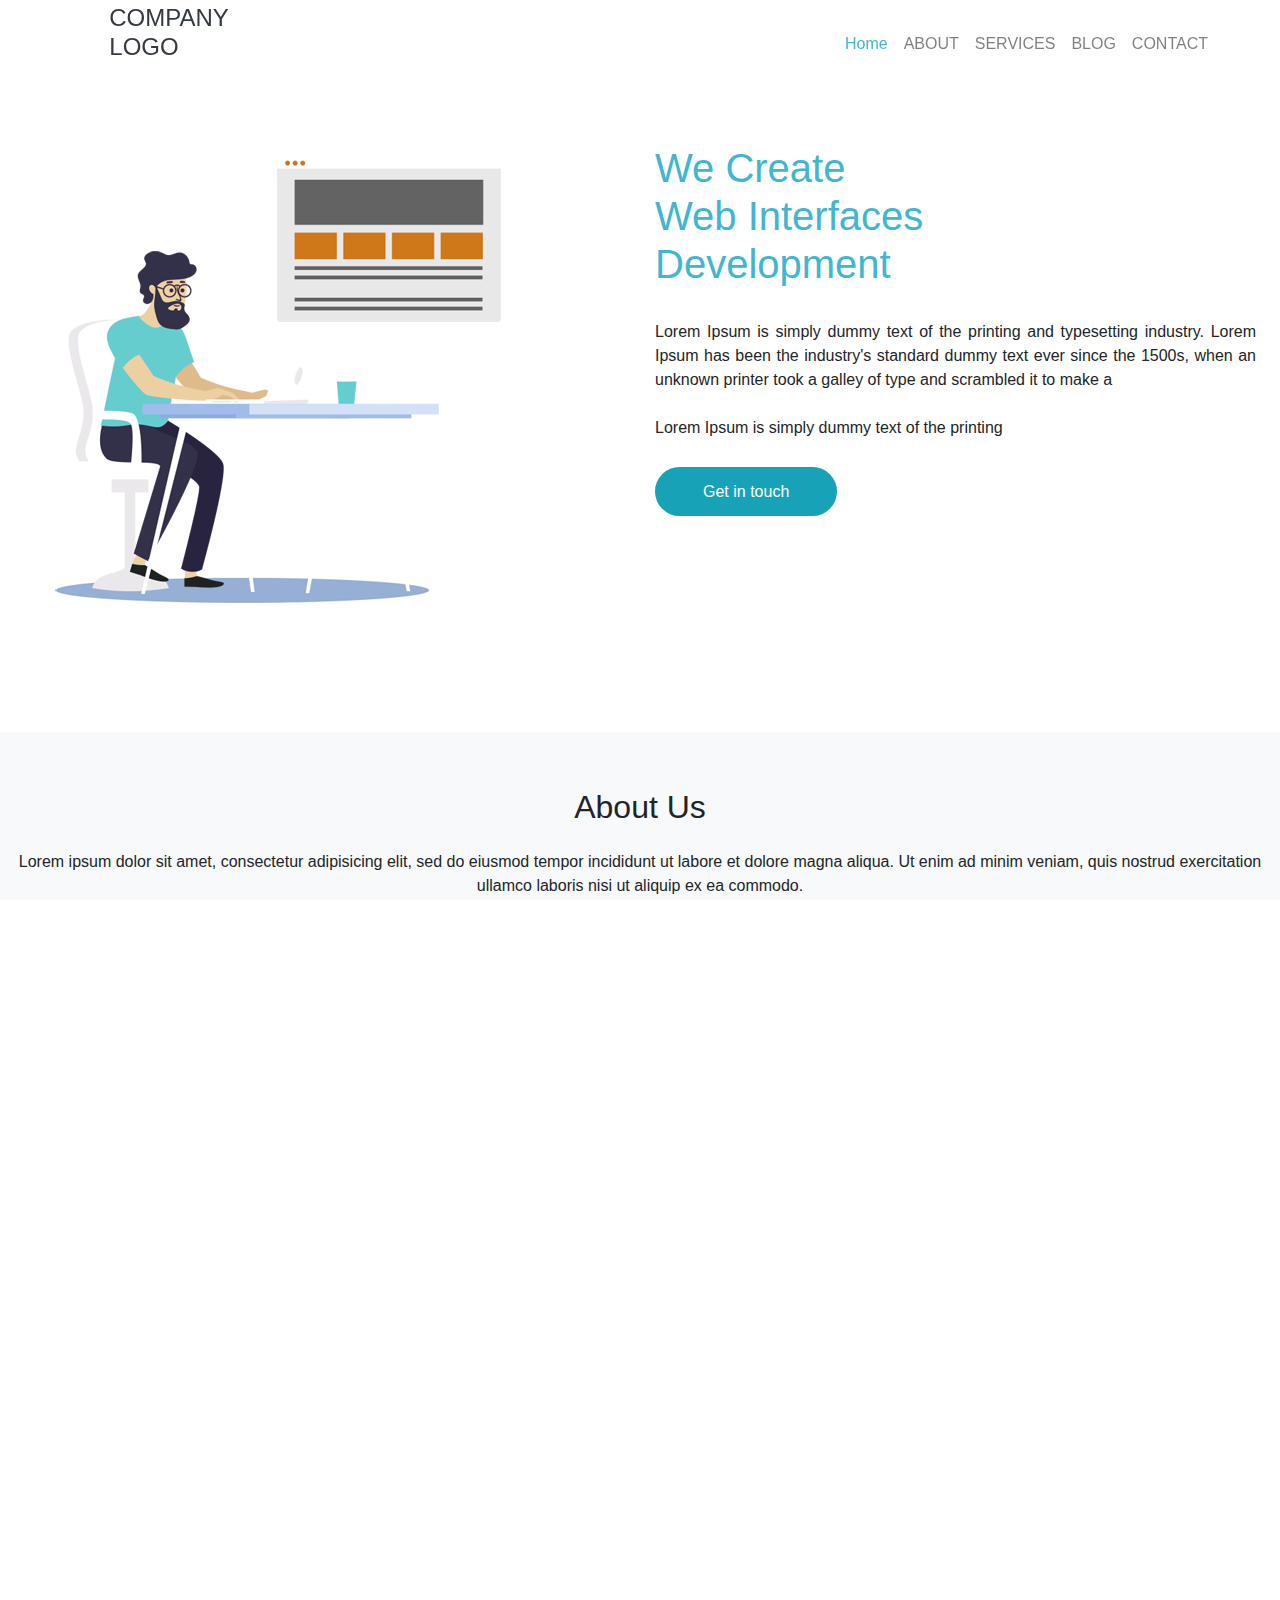
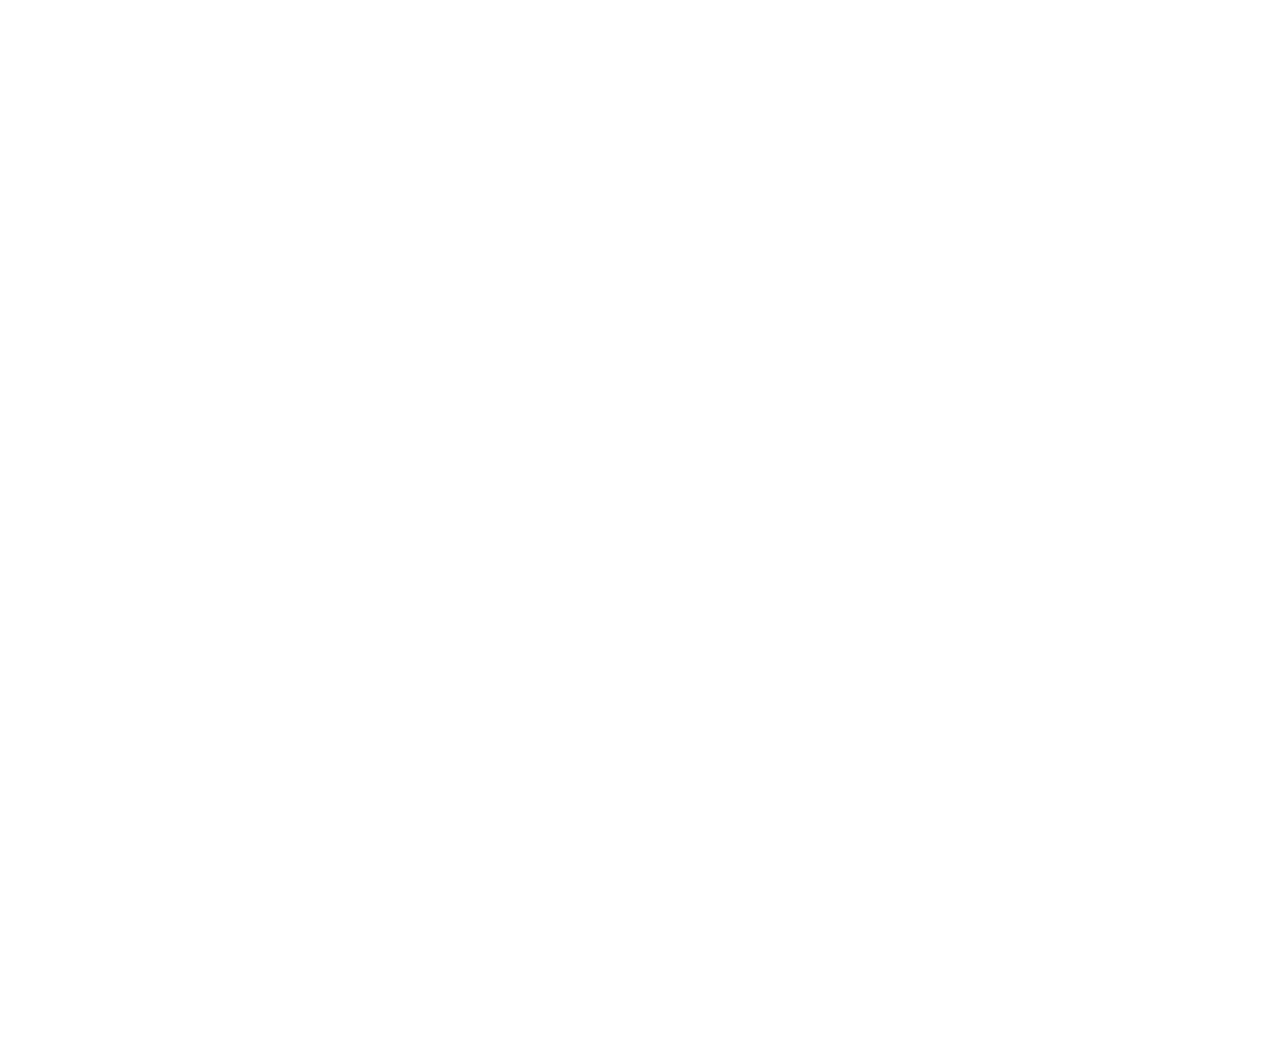
==== index.html @ c5d00212 "bootstrap project" ====
<!doctype html>
<html lang="en" >
  <head>

		  <!--[if lt IE 9]>
			<script src="https://oss.maxcdn.com/libs/html5shiv/3.7.0/html5shiv.js"></script>
			<script src="html5shiv.js"></script>
			
		  <![endif]-->

    <!-- Required meta tags -->
    <meta charset="utf-8">
    <meta name="viewport" content="width=device-width, initial-scale=1, shrink-to-fit=no">



<!--link fontawesome-->
		<link rel="stylesheet" href="libs/fontawesome/css/all.min.css">
	<!--link fonts -->	
<link href="fonts/oswald.css" rel="stylesheet">
    <!-- Bootstrap CSS -->
    <link rel="stylesheet" href="bootstrap/css/bootstrap.min.css">
    <!-- style css -->
     <link rel="stylesheet" href="bootstrap/css/style.css">
    <title>Hello, world!</title>
  </head>
  <body >
 
<!-- start navbar -->
<nav class="navbar navbar-expand-lg navbar-light fixed-top bg-none; my-3">
  <a class="nav-item nav-link ml-5  text-dark" href="#"><h4>COMPANY LOGO</h4></a>
  <button class="navbar-toggler" type="button" data-toggle="collapse" data-target="#navbarNavAltMarkup" aria-controls="navbarNavAltMarkup" aria-expanded="false" aria-label="Toggle navigation">
    <span class="navbar-toggler-icon"></span>
  </button>
  <div class="collapse navbar-collapse" id="navbarNavAltMarkup">
    <div class="navbar-nav ml-auto mr-5 ">
   
      <a class="nav-item nav-link active text-info" href="#">Home <span class="sr-only">(current)</span></a>
      <a class="nav-item nav-link" href="#">ABOUT</a>
      <a class="nav-item nav-link" href="#">SERVICES</a>
      <a class="nav-item nav-link" href="#">BLOG</a>
      <a class="nav-item nav-link" href="#">CONTACT</a>

     
    </div>
  </div>
</nav>



<!-- end navbar -->

<!-- start main -->
<main class="py-5">
<section>
<div class="row py-5 px-4">
	<div class="col-12 col-lg-6 py-5 pl-2 ">
	<img src="images/prog.png" class="img1">	

	</div>

<div  class="col-12 col-lg-6 py-5">
	<h1 class="text-info ">We Create <br>
Web Interfaces <br>
Development</h1><br>
<p>Lorem Ipsum is simply dummy text of the printing and typesetting industry. Lorem Ipsum has been the industry's standard dummy text ever since the 1500s, when an unknown printer took a galley of type and scrambled it to make a<br><br>

Lorem Ipsum is simply dummy text of the printing</p><br>
<a href="#" class="bg-info rounded-pill px-5 py-3 text-white " >Get in touch</a>
</div>
</div></section>



<!-- start about us -->
<div class="section bg-light p-2">
<div class="  text-center aboutUs  ">
	<h2 class="pt-5 pb-3 ">About Us</h2>
	<p class="ml-auto text-center pb-5">Lorem ipsum dolor sit amet, consectetur adipisicing elit, sed do eiusmod tempor incididunt ut labore et dolore magna aliqua. Ut enim ad minim veniam, quis nostrud exercitation ullamco laboris nisi ut aliquip ex ea commodo.</p></div>


<!-- start first -->
<div class="row   first">
<div  class="col-12 col-lg-5 bg-white py-5 mx-5 px-4 mr-3 first-left ">
<!-- start left -->
<div class="row   pl-3">
<div class="col-lg-10  ">
<h4 >Super Fast Services</h4>	
<p>Lorem ipsum dolor sit amet, consectetur adipisicing elit, sed do eiusmod tempor 
    incididunt ut labore et dolore magna aliqua. Ut enim ad minim veniam, quis nostrud exercitation ullamco laboris nisi ut aliquip ex ea commodo.</p>
	</div>

<div class="col-lg-2 pt-5 mt-5 ">
<i class="fas fa-cloud pt-4  "></i>
</div>

</div>

</div>	

<!-- end left -->
	<!--start right  -->
<div  class="col-12 col-lg-5    bg-white pt-5  px-4  first-right "  >
<div class="row   pl-3">
<div class="c0l-lg-2 pt-5 ">	
<i class="fas fa-cloud pt-4 mt-5 "></i>

</div>

<div class="col-lg-10  ">
<h4 >Super Fast Services</h4>	
<p>Lorem ipsum dolor sit amet, consectetur adipisicing elit, sed do eiusmod tempor 
    incididunt ut labore et dolore magna aliqua. Ut enim ad minim veniam, quis nostrud exercitation ullamco laboris nisi ut aliquip ex ea commodo.</p>
	</div>

</div>

</div>


</div>




<!-- end first card -->
<!-- start second -->
<div class="row mt-3 first  second">
<div  class="col-12 col-lg-5 bg-white pt-5 mx-5 px-4 mr-3  second-left mb-1">
<!-- start left -->
<div class="row   pl-3">

<h4 >Super Fast Services</h4>
<div class="col-lg-10   ">	
<p>Lorem ipsum dolor sit amet, consectetur adipisicing elit, sed do eiusmod tempor 
    incididunt ut labore et dolore magna aliqua. Ut enim ad minim veniam, quis nostrud exercitation ullamco laboris nisi ut aliquip ex ea commodo.</p>
	</div>

<div class="col-lg-2 pt-5 mt-3 ">
<i class="fas fa-cloud pt-4  mt-3  "></i>
</div>

</div>
</div>
<!-- start right -->
<div  class="col-12 col-lg-5    bg-white pt-5  px-4  second-right">
<div class="row   pl-3">
<div class="c0l-lg-2 pt-5 mt-3 icon2">	
<i class="fas fa-cloud pt-4 mt-5 "></i>
</div>		
<div class="col-lg-10  ">
<h4 >Super Fast Services</h4>	
<p>Lorem ipsum dolor sit amet, consectetur adipisicing elit, sed do eiusmod tempor 
    incididunt ut labore et dolore magna aliqua. Ut enim ad minim veniam, quis nostrud exercitation ullamco laboris nisi ut aliquip ex ea commodo.</p>
	</div>

</div>

</div>

</div>

<!-- start card2 -->
<div class="card2 text-center  text-white w-100  mt-5 mx-0 py-5 ">
<h2  class="pb-4">MORE THAN 12,000 WEBSITES TRUSTED HOSTED</h2>	
<div class="row  CMS-Installation ">

<div class="col-12  col-lg-3">
<p>
12,000<br>
CMS Installation<br></p>
</div>
<div class="col-12  col-lg-3">
<p>
12,000<br>
CMS Installation<br></p>
</div>
<div class="col-12  col-lg-3">
<p>
12,000<br>
CMS Installation<br></p>
</div>
<div class="col-12  col-lg-3"> 
<p>
12,000<br>
CMS Installation<br></p>
</div>
</div>
</div>

<!-- start second image -->
<div class="row  m-4 image2  ">

<div class="col-12 col-lg-6 ">
	<img src="images/hww_img1.png">
	<!-- start What We Can Do -->
<p><h2>What We Can Do</h2>
Lorem ipsum dolor sit amet, consectetur adipisicing elit, sed do eiusmod tempor incididunt ut labore et dolore magna aliqua. Ut enim ad minim veniam, quis nostrud exercitation ullamco laboris nisi ut aliquip ex ea commodo.</p>

</div>	

<div class="col-12 col-lg-6">
<div class="row">
<!-- start wep development -->
<div class="col-12 col-lg-5 border text-justify mx-4  wep-development ">
<i class="fab fa-php text-center text-white "></i>
<p>
<h3>Web Develpoment</h3>
Lorem ipsum dolor sit amet, consectetur adipisicing elit, sed do eiusmod tempor incididunt ut labore et dolore magna aliqua. Ut enim ad minim veniam, quis nostrud exercitation ullamco laboris nisi ut aliquip ex ea commodo.
</p>
 </div>

<!-- start app development -->
<div class="col-12 col-lg-5 border text-justify app-development ">
<i class="fab fa-php text-center text-white "></i>
<p>
<h3>App Develpoment</h3>
Lorem ipsum dolor sit amet, consectetur adipisicing elit, sed do eiusmod tempor incididunt ut labore et dolore magna aliqua. Ut enim ad minim veniam, quis nostrud exercitation ullamco laboris nisi ut aliquip ex ea commodo.
</p> 
</div>
</div><br>

<!-- start second -->
<!-- start Blockchain  -->

<div class="row">
<div class="col-12 col-lg-5 border text-justify mx-4 Blockchain">
<i class="fab fa-php text-center text-white "></i>
<p>
<h3>Blockchain</h3>
Lorem ipsum dolor sit amet, consectetur adipisicing elit, sed do eiusmod tempor incididunt ut labore et dolore magna aliqua. Ut enim ad minim veniam, quis nostrud exercitation ullamco laboris nisi ut aliquip ex ea commodo.
</p>
 </div>

<!-- Graphics Design -->
<div class="col-12 col-lg-5  border text-justify Graphics-Design  ">
<i class="fab fa-php text-center text-white "></i>
<p>
<h3>Graphics Design</h3>
Lorem ipsum dolor sit amet, consectetur adipisicing elit, sed do eiusmod tempor incididunt ut labore et dolore magna aliqua. Ut enim ad minim veniam, quis nostrud exercitation ullamco laboris nisi ut aliquip ex ea commodo.
</p>
 </div>
</div>
</div>
</div>
</main>



<!-- end main -->


    <!-- Optional JavaScript -->
    <!-- jQuery first, then Popper.js, then Bootstrap JS -->
    <script src="bootstrap/js/jquery-3.3.1.slim.min.js"> </script>
    <script src="bootstrap/js/popper.min.js"> </script>
    <script src="bootstrap/js/bootstrap.min.js"></script>
  </body>
</html>
---- fonts/oswald.css ----
/* cyrillic-ext */
@font-face {
  font-family: 'Oswald';
  font-style: normal;
  font-weight: 400;
  font-display: swap;
  src: url(https://fonts.gstatic.com/s/oswald/v23/TK3_WkUHHAIjg75cFRf3bXL8LICs1_FvsUtiZTaR.woff2) format('woff2');
  unicode-range: U+0460-052F, U+1C80-1C88, U+20B4, U+2DE0-2DFF, U+A640-A69F, U+FE2E-FE2F;
}
/* cyrillic */
@font-face {
  font-family: 'Oswald';
  font-style: normal;
  font-weight: 400;
  font-display: swap;
  src: url(https://fonts.gstatic.com/s/oswald/v23/TK3_WkUHHAIjg75cFRf3bXL8LICs1_FvsUJiZTaR.woff2) format('woff2');
  unicode-range: U+0400-045F, U+0490-0491, U+04B0-04B1, U+2116;
}
/* vietnamese */
@font-face {
  font-family: 'Oswald';
  font-style: normal;
  font-weight: 400;
  font-display: swap;
  src: url(https://fonts.gstatic.com/s/oswald/v23/TK3_WkUHHAIjg75cFRf3bXL8LICs1_FvsUliZTaR.woff2) format('woff2');
  unicode-range: U+0102-0103, U+0110-0111, U+1EA0-1EF9, U+20AB;
}
/* latin-ext */
@font-face {
  font-family: 'Oswald';
  font-style: normal;
  font-weight: 400;
  font-display: swap;
  src: url(https://fonts.gstatic.com/s/oswald/v23/TK3_WkUHHAIjg75cFRf3bXL8LICs1_FvsUhiZTaR.woff2) format('woff2');
  unicode-range: U+0100-024F, U+0259, U+1E00-1EFF, U+2020, U+20A0-20AB, U+20AD-20CF, U+2113, U+2C60-2C7F, U+A720-A7FF;
}
/* latin */
@font-face {
  font-family: 'Oswald';
  font-style: normal;
  font-weight: 400;
  font-display: swap;
  src: url(https://fonts.gstatic.com/s/oswald/v23/TK3_WkUHHAIjg75cFRf3bXL8LICs1_FvsUZiZQ.woff2) format('woff2');
  unicode-range: U+0000-00FF, U+0131, U+0152-0153, U+02BB-02BC, U+02C6, U+02DA, U+02DC, U+2000-206F, U+2074, U+20AC, U+2122, U+2191, U+2193, U+2212, U+2215, U+FEFF, U+FFFD;
}
---- bootstrap/css/style.css ----
*{
	padding:0;
	margin: 0;
	box-sizing: border-box;
	
}
html,body{
	width: 100%;
	height: 100%;
	overflow-x: hidden;
	
}
p{
	text-align: justify;
}
.first-left p{
		width: 80%;
		float: left;

	}
	.second-left p{
		width: 80%;
		float: left;

	}
	.first-left  i{
    
	float: right;
	display: inline-block;
	
	
	}
	
		.second-left i{
 
	float: right;
	display: inline-block;
}

.first i:hover{
	background-color: white;
	color: #17a2b8;
}

 
	.second-left  :hover{
     
		background-color: #17a2b8;
		color: white;


	}
.second-right :hover{
     
		background-color: #17a2b8;
		color: white;

	}
.first-right :hover{
     
		background-color: #17a2b8;
		color: white;

	}
	.first-left :hover{
     
		background-color: #17a2b8;
		color: white;

	}


@media screen and (max-width:700px){
	main{
		box-sizing: border-box;
		display: block;
		float: none;
        margin: auto;
		text-align: justify;

	}
	img{
		width: 100%;
		
	}
/*start first left */
	.first {
     
		margin-left:-40px;
		margin-right: 60px;
		display: inline-block;
		height: auto;

	}


	.first-left i{
		margin-top: -200px;
	}
	.first-left{
		margin-bottom: 20px;
	}

	/*start first right*/

	.first-right {
    margin-left: 48px;
    padding-left: 40px;

	}

.first-right p,h4{
		width:60%;
		float: right;
	}
.first-right h4	{
	padding-left: 100px;
}

	}


	/*start second*/

	

/*start second-left*/

	.second-left p,h4{
		width:75%;
		float: left;
		margin-bottom: -90px;
		
	}
	.second-left i{

		float: right;
		margin-bottom: 20px;
	
		
		
	}
/*start second right*/
.second-right {
	margin-top: 20px;
    margin-left: 48px;
    padding-left: 40px;

	}

.second-right p,h4{
		width:85%;
		float: right;
		margin-top: -40px;
	}
.second-right h4	{
	margin-top:-75px;

}




/*start card 2*/
.CMS-Installation p{
text-align: center;
}



/*app-development*/


.app-development{
	margin-top: 20px;
	margin-left: 22px;


}

/*Graphics-Design*/
.Graphics-Design{
	margin-top: 20px;
	margin-left: 22px;	
}
}

div ul li a{
 font-size: 19px;
 
 
}
.text-info {
    color: #40b6cf !important;
}
 .bg-info{
	width: 400px;
	height:auto;
	border:70%;
}

.fa-cloud {
	
font-size: 20px;
	width: 70px;
	height: 70px;

	border-radius: 50%;
	text-align: center;
	color: white;
	background-color: #17a2b8;
}
/*start card2*/
.card2{
	background-color: #033E42;
	color: white;
}
/*start image2*/
.image2 i{
	width: 50px;
	height: 50px;
	border-radius: 50%;
	background-color: #17a2b8;

	padding-top:15px;
	margin: 10px;


}
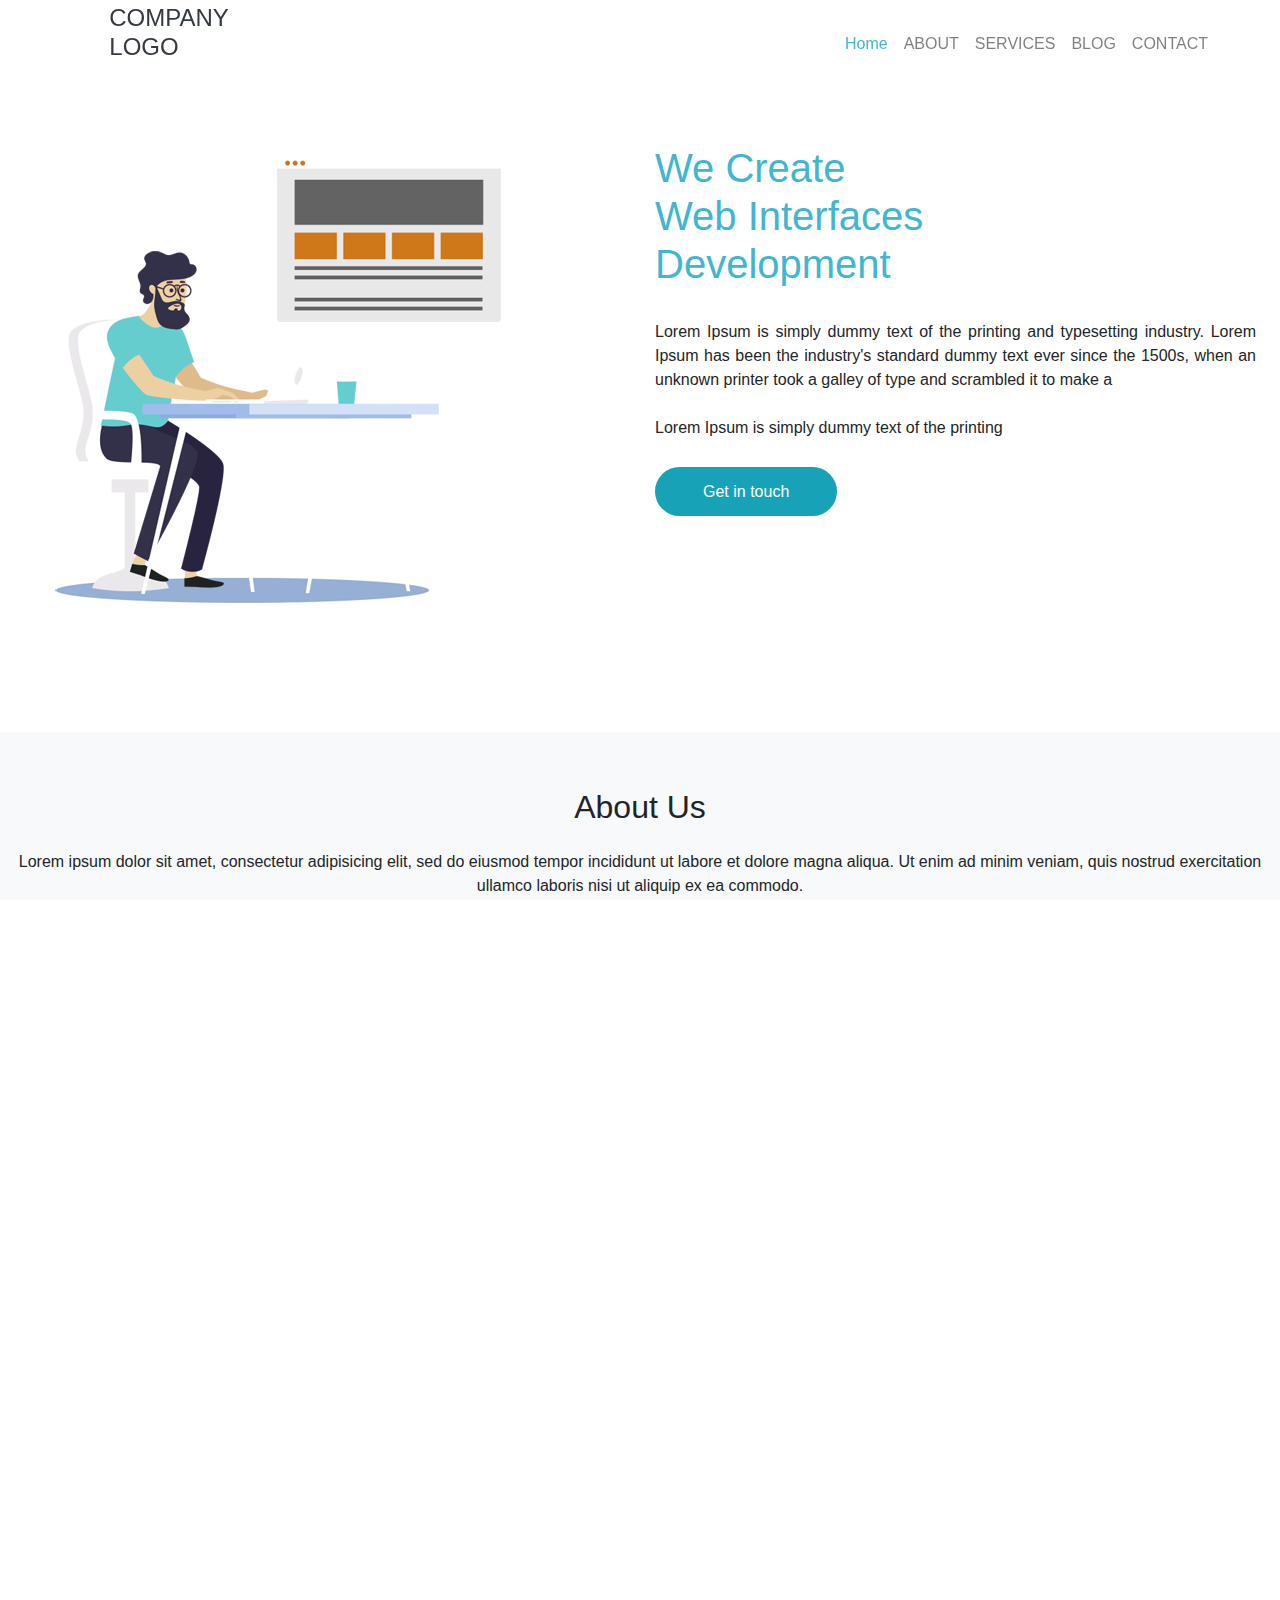
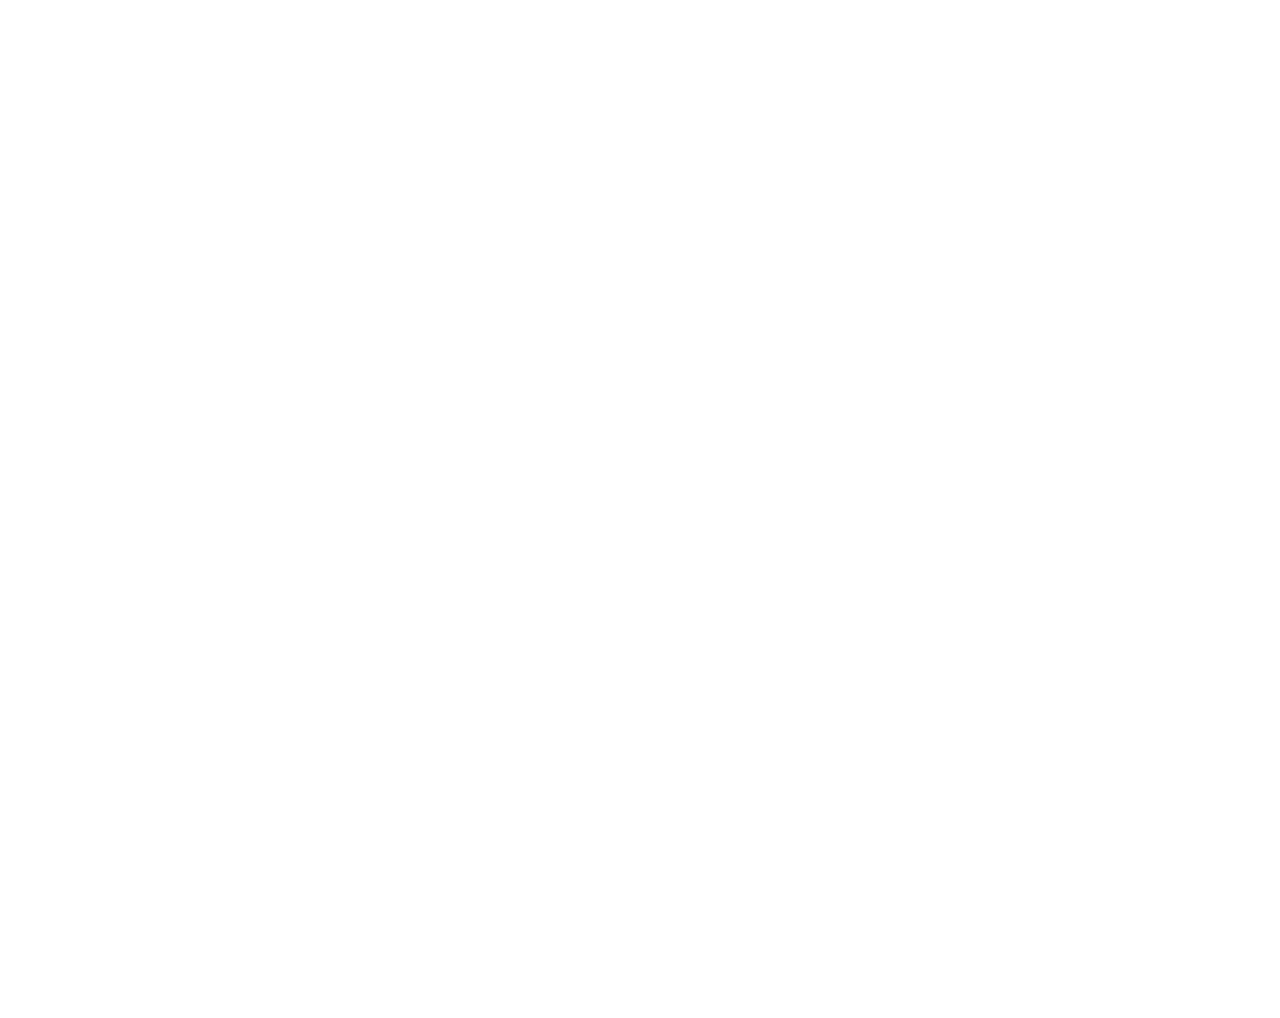
==== commit 00cccf81: "edit" ====
--- a/index.html
+++ b/index.html
@@ -143,10 +143,10 @@
 </div>
 </div>
 <!-- start right -->
-<div  class="col-12 col-lg-5    bg-white pt-5  px-4  second-right">
+<div  class="col-12 col-lg-5    bg-white pt-5  px-4   mr-4second-right">
 <div class="row   pl-3">
 <div class="c0l-lg-2 pt-5 mt-3 icon2">	
-<i class="fas fa-cloud pt-4 mt-5 "></i>
+<i class="fas fa-cloud pt-4 mt-3 "></i>
 </div>		
 <div class="col-lg-10  ">
 <h4 >Super Fast Services</h4>	
--- a/bootstrap/css/style.css
+++ b/bootstrap/css/style.css
@@ -115,6 +115,7 @@
 	}
 .first-right h4	{
 	padding-left: 100px;
+	
 }
 
 	}
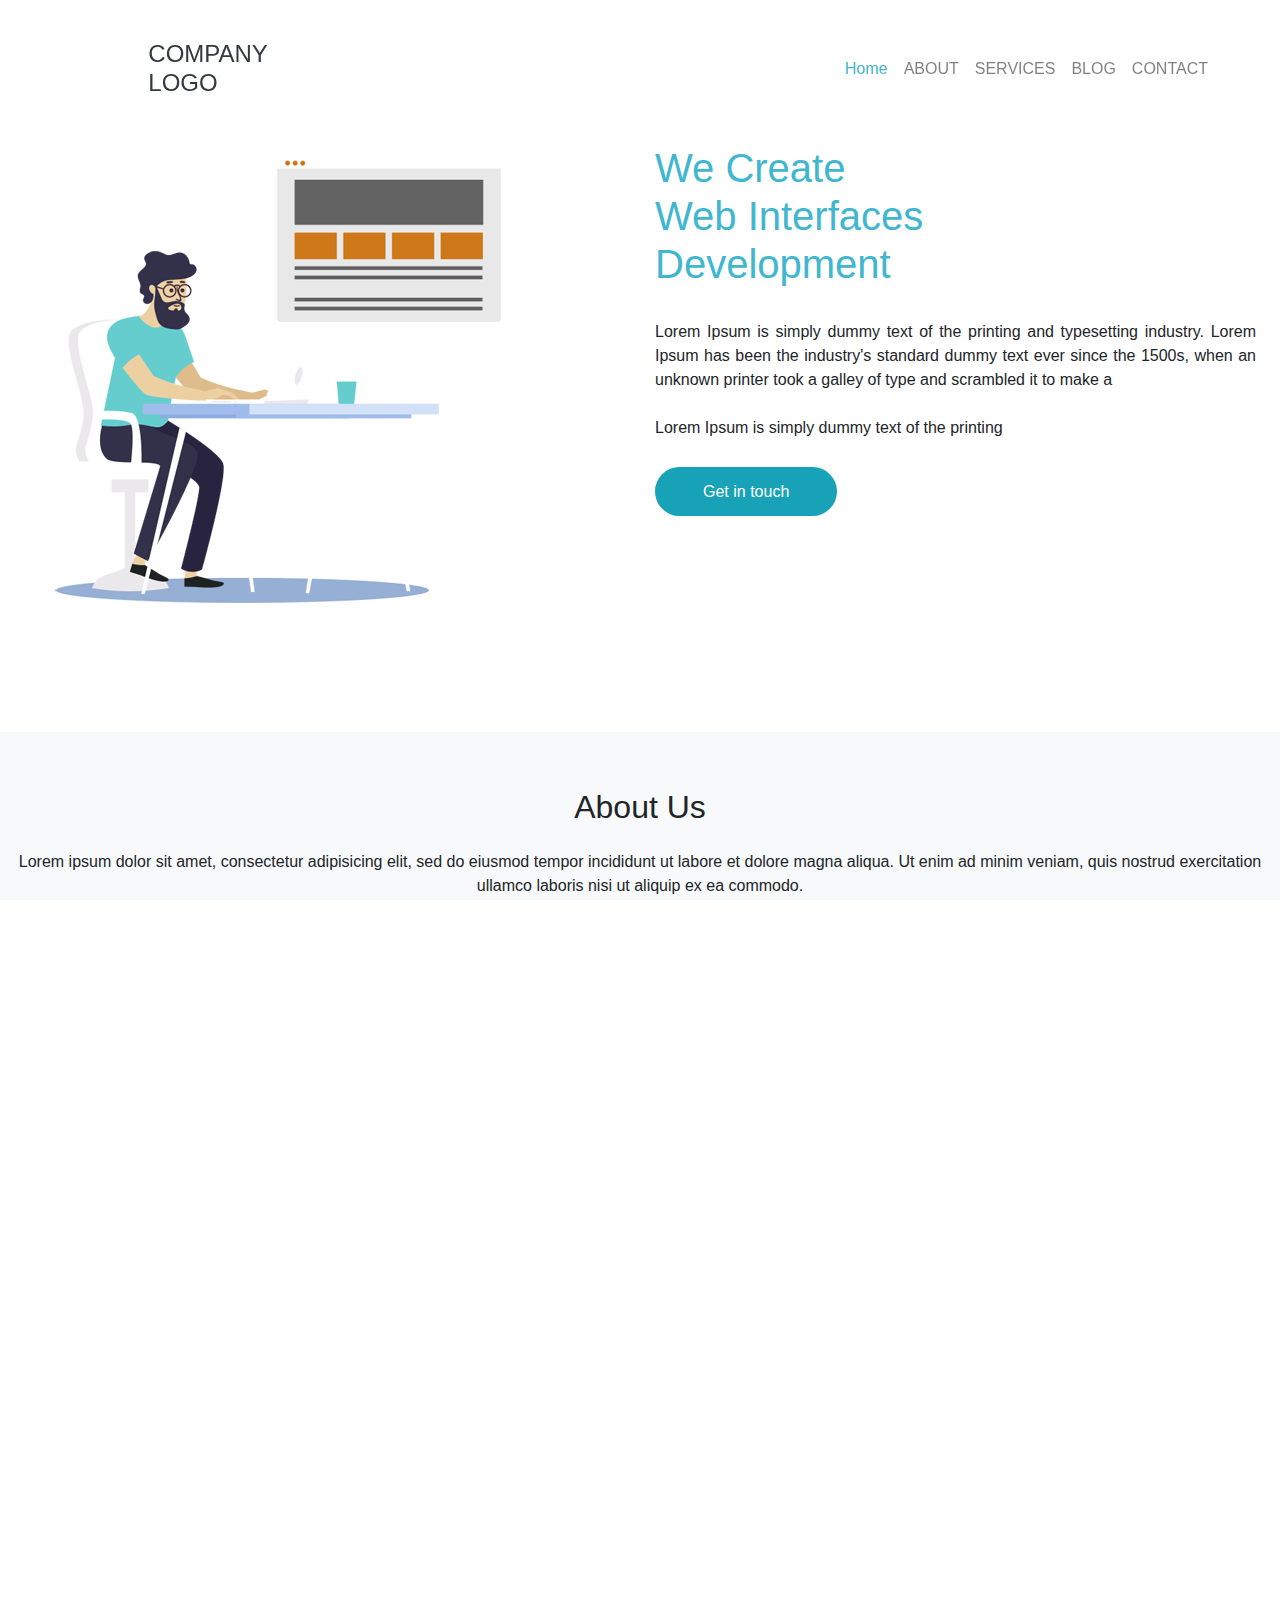
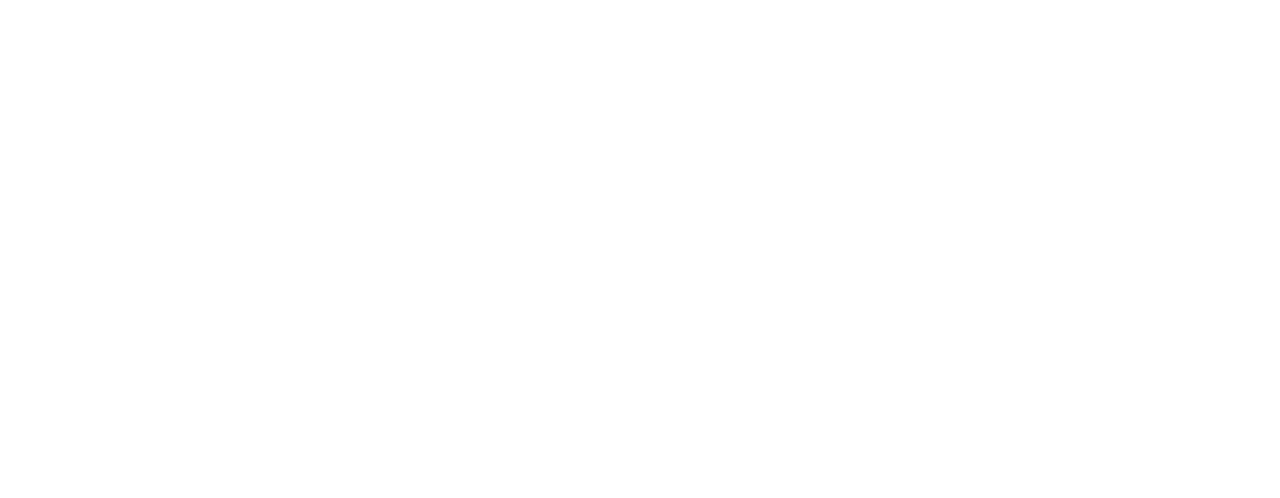
==== commit 3aa55e7c: "edit" ====
--- a/index.html
+++ b/index.html
@@ -28,7 +28,7 @@
  
 <!-- start navbar -->
 <nav class="navbar navbar-expand-lg navbar-light fixed-top bg-none; my-3">
-  <a class="nav-item nav-link ml-5  text-dark" href="#"><h4>COMPANY LOGO</h4></a>
+  <a class="nav-item nav-link ml-5  text-dark mt-5" href="#" ><h4>COMPANY LOGO</h4></a>
   <button class="navbar-toggler" type="button" data-toggle="collapse" data-target="#navbarNavAltMarkup" aria-controls="navbarNavAltMarkup" aria-expanded="false" aria-label="Toggle navigation">
     <span class="navbar-toggler-icon"></span>
   </button>
@@ -77,88 +77,14 @@
 <div class="  text-center aboutUs  ">
 	<h2 class="pt-5 pb-3 ">About Us</h2>
 	<p class="ml-auto text-center pb-5">Lorem ipsum dolor sit amet, consectetur adipisicing elit, sed do eiusmod tempor incididunt ut labore et dolore magna aliqua. Ut enim ad minim veniam, quis nostrud exercitation ullamco laboris nisi ut aliquip ex ea commodo.</p></div>
-
-
-<!-- start first -->
-<div class="row   first">
-<div  class="col-12 col-lg-5 bg-white py-5 mx-5 px-4 mr-3 first-left ">
-<!-- start left -->
-<div class="row   pl-3">
-<div class="col-lg-10  ">
-<h4 >Super Fast Services</h4>	
-<p>Lorem ipsum dolor sit amet, consectetur adipisicing elit, sed do eiusmod tempor 
-    incididunt ut labore et dolore magna aliqua. Ut enim ad minim veniam, quis nostrud exercitation ullamco laboris nisi ut aliquip ex ea commodo.</p>
-	</div>
-
-<div class="col-lg-2 pt-5 mt-5 ">
-<i class="fas fa-cloud pt-4  "></i>
 </div>
 
-</div>
-
-</div>	
-
-<!-- end left -->
-	<!--start right  -->
-<div  class="col-12 col-lg-5    bg-white pt-5  px-4  first-right "  >
-<div class="row   pl-3">
-<div class="c0l-lg-2 pt-5 ">	
-<i class="fas fa-cloud pt-4 mt-5 "></i>
-
-</div>
-
-<div class="col-lg-10  ">
-<h4 >Super Fast Services</h4>	
-<p>Lorem ipsum dolor sit amet, consectetur adipisicing elit, sed do eiusmod tempor 
-    incididunt ut labore et dolore magna aliqua. Ut enim ad minim veniam, quis nostrud exercitation ullamco laboris nisi ut aliquip ex ea commodo.</p>
-	</div>
-
-</div>
-
-</div>
-
-
-</div>
+<!-- start first left -->
 
 
 
+  
 
-<!-- end first card -->
-<!-- start second -->
-<div class="row mt-3 first  second">
-<div  class="col-12 col-lg-5 bg-white pt-5 mx-5 px-4 mr-3  second-left mb-1">
-<!-- start left -->
-<div class="row   pl-3">
-
-<h4 >Super Fast Services</h4>
-<div class="col-lg-10   ">	
-<p>Lorem ipsum dolor sit amet, consectetur adipisicing elit, sed do eiusmod tempor 
-    incididunt ut labore et dolore magna aliqua. Ut enim ad minim veniam, quis nostrud exercitation ullamco laboris nisi ut aliquip ex ea commodo.</p>
-	</div>
-
-<div class="col-lg-2 pt-5 mt-3 ">
-<i class="fas fa-cloud pt-4  mt-3  "></i>
-</div>
-
-</div>
-</div>
-<!-- start right -->
-<div  class="col-12 col-lg-5    bg-white pt-5  px-4   mr-4second-right">
-<div class="row   pl-3">
-<div class="c0l-lg-2 pt-5 mt-3 icon2">	
-<i class="fas fa-cloud pt-4 mt-3 "></i>
-</div>		
-<div class="col-lg-10  ">
-<h4 >Super Fast Services</h4>	
-<p>Lorem ipsum dolor sit amet, consectetur adipisicing elit, sed do eiusmod tempor 
-    incididunt ut labore et dolore magna aliqua. Ut enim ad minim veniam, quis nostrud exercitation ullamco laboris nisi ut aliquip ex ea commodo.</p>
-	</div>
-
-</div>
-
-</div>
-
-</div>
 
 <!-- start card2 -->
 <div class="card2 text-center  text-white w-100  mt-5 mx-0 py-5 ">
--- a/bootstrap/css/style.css
+++ b/bootstrap/css/style.css
@@ -92,14 +92,23 @@
 		height: auto;
 
 	}
+	.first-left p,h4{
+		width: 60%;
+		float: left;
+	}
+.first-left h4{
+	margin-left: 0px;
+}
 
 
 	.first-left i{
+		float: right;
 		margin-top: -200px;
 	}
 	.first-left{
 		margin-bottom: 20px;
 	}
+
 
 	/*start first right*/
 
@@ -126,31 +135,40 @@
 	
 
 /*start second-left*/
+.second{
+	margin-left: -40px;
+}
 
 	.second-left p,h4{
 		width:75%;
 		float: left;
-		margin-bottom: -90px;
+		margin-top:10px;
 		
 	}
 	.second-left i{
 
 		float: right;
-		margin-bottom: 20px;
+	margin-bottom: 20px;
 	
 		
 		
 	}
 /*start second right*/
 .second-right {
+	margin-right: -70px;
 	margin-top: 20px;
     margin-left: 48px;
     padding-left: 40px;
 
 	}
+.second-right i{
+	width: 30%;
+	float: left;
+}
+
 
 .second-right p,h4{
-		width:85%;
+		width:65%;
 		float: right;
 		margin-top: -40px;
 	}
@@ -158,8 +176,6 @@
 	margin-top:-75px;
 
 }
-
-
 
 
 /*start card 2*/
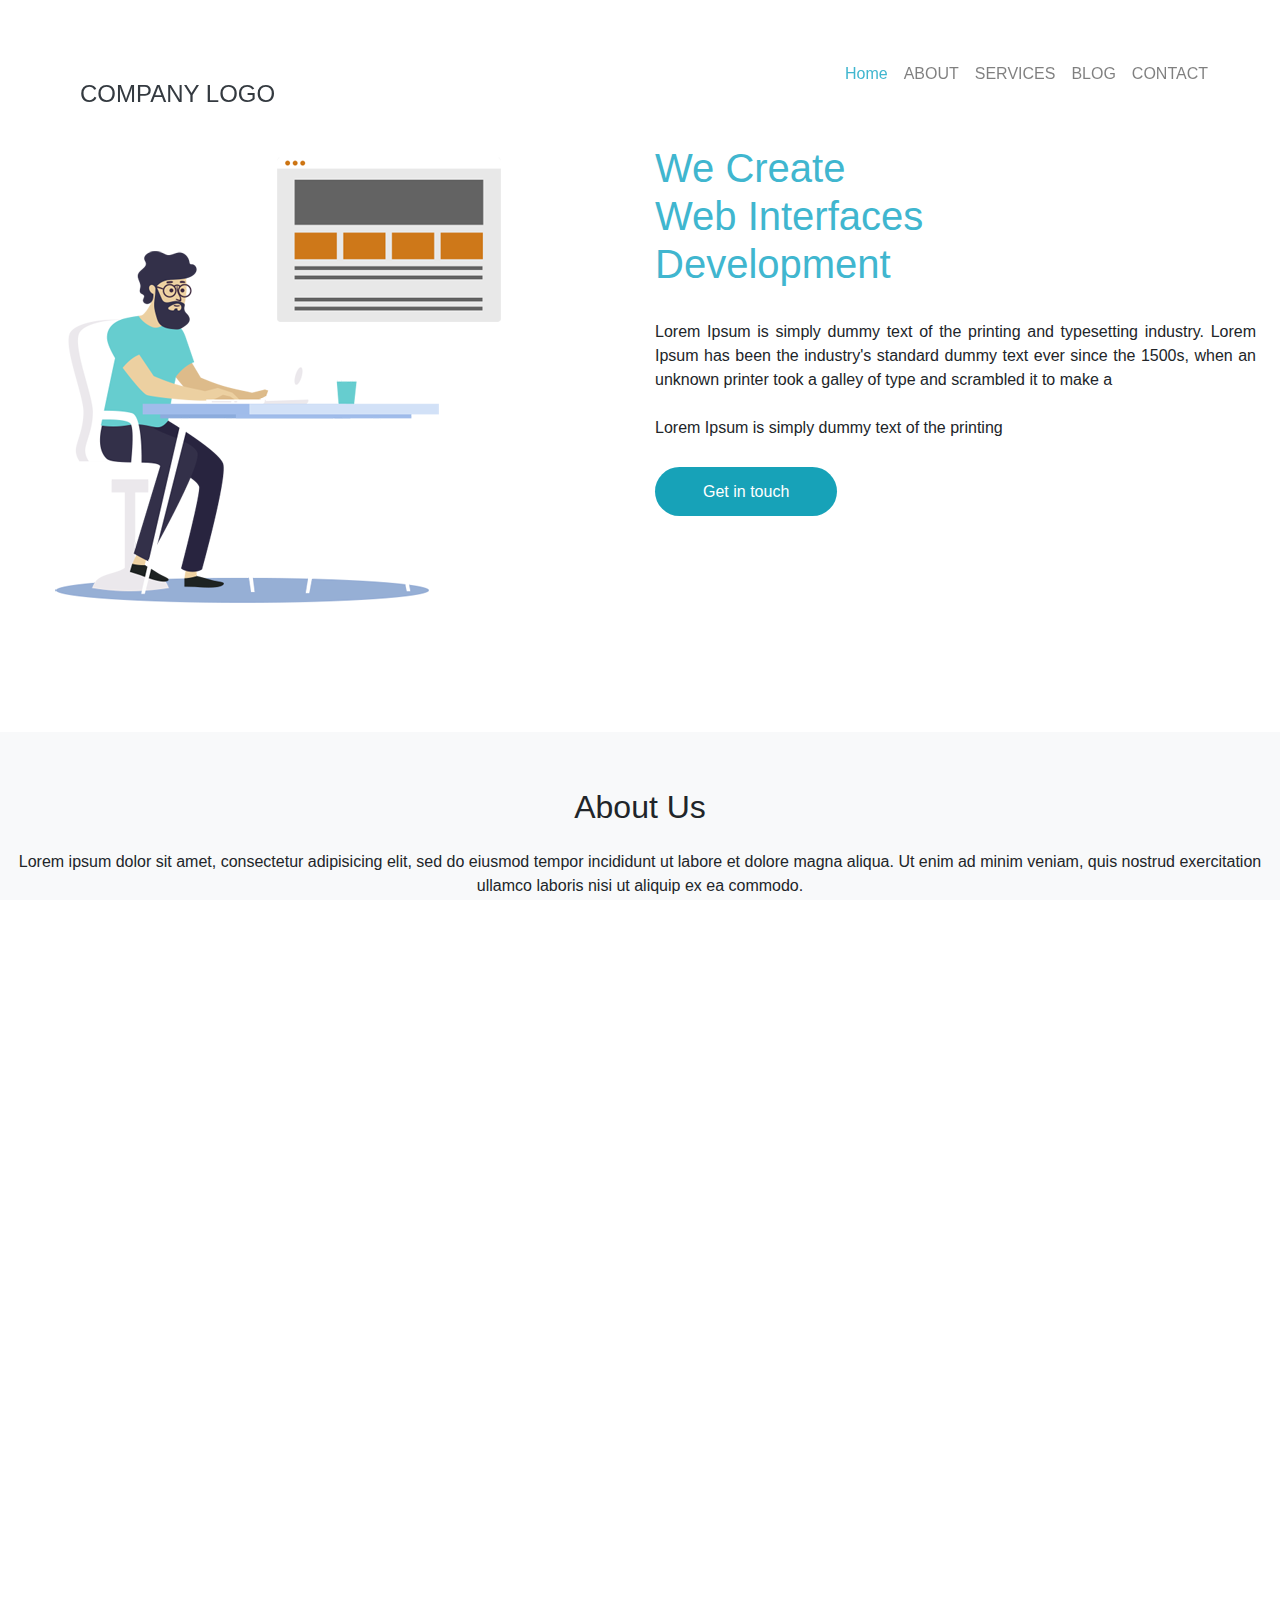
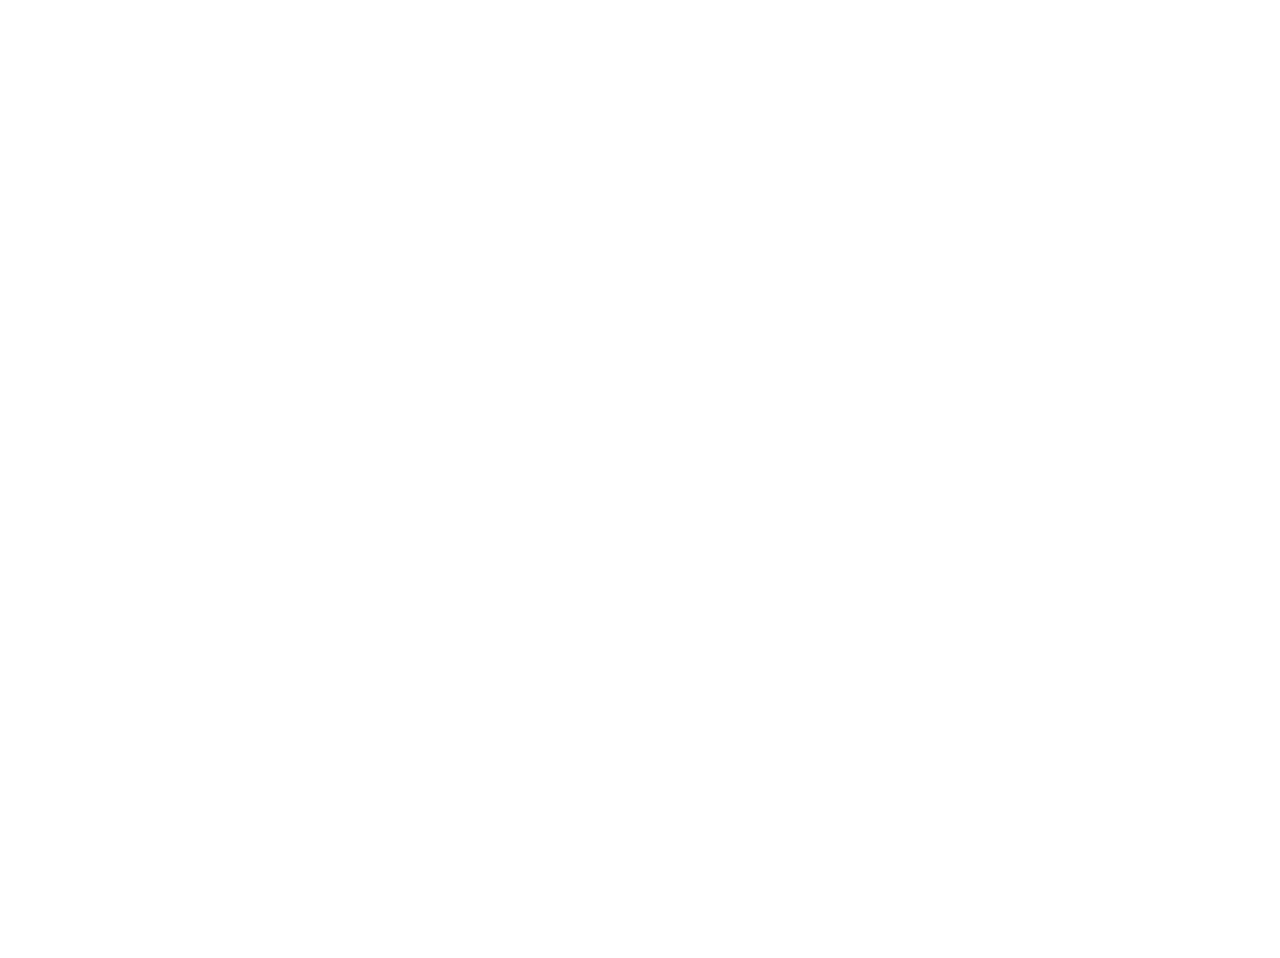
==== commit 3a4749fb: "edit" ====
--- a/index.html
+++ b/index.html
@@ -59,7 +59,7 @@
 
 	</div>
 
-<div  class="col-12 col-lg-6 py-5">
+<div  class="col-12 col-lg-6 py-5 ">
 	<h1 class="text-info ">We Create <br>
 Web Interfaces <br>
 Development</h1><br>
@@ -77,21 +77,84 @@
 <div class="  text-center aboutUs  ">
 	<h2 class="pt-5 pb-3 ">About Us</h2>
 	<p class="ml-auto text-center pb-5">Lorem ipsum dolor sit amet, consectetur adipisicing elit, sed do eiusmod tempor incididunt ut labore et dolore magna aliqua. Ut enim ad minim veniam, quis nostrud exercitation ullamco laboris nisi ut aliquip ex ea commodo.</p></div>
-</div>
+
 
 <!-- start first left -->
 
-
-
-  
+<div class="row m-5 ">
+<div class="col-12 col-lg-6 ">
+ <div class="row bg-white mr-1 pt-4  first-left ">
+ <div class="col-9">
+<p><b>Super Fast Services</b></p> 
+<p>Lorem ipsum dolor sit amet, consectetur adipisicing elit, sed do eiusmod tempor 
+    incididunt ut labore et dolore magna aliqua. Ut enim ad minim veniam, quis nostrud exercitation ullamco laboris nisi ut aliquip ex ea commodo.</p>
+  </div>
+  <div class="col-3">
+<i class="fas fa-cloud pt-4 mt-5 "></i>
+</div>
+
+  </div>
+
+ </div> 
+
+<!-- start first right -->
+
+
+  <div class="col-12 col-lg-6  ">
+    <div class="row bg-white pt-4 first-right ">
+      <div class="col-3">
+<i class="fas fa-cloud pt-4 mt-5 "></i>
+</div>
+<div class="col-9">
+<p><b>Super Fast Services</b></p> 
+<p>Lorem ipsum dolor sit amet, consectetur adipisicing elit, sed do eiusmod tempor 
+    incididunt ut labore et dolore magna aliqua. Ut enim ad minim veniam, quis nostrud exercitation ullamco laboris nisi ut aliquip ex ea commodo.</p>
+  </div></div>
+</div>
+</div>
+
+<!-- start second left -->
+
+<div class="row m-5 ">
+<div class="col-12 col-lg-6 ">
+ <div class="row bg-white mr-1 pt-4  first-left ">
+ <div class="col-9">
+<p><b>Super Fast Services</b></p> 
+<p>Lorem ipsum dolor sit amet, consectetur adipisicing elit, sed do eiusmod tempor 
+    incididunt ut labore et dolore magna aliqua. Ut enim ad minim veniam, quis nostrud exercitation ullamco laboris nisi ut aliquip ex ea commodo.</p>
+  </div>
+  <div class="col-3">
+<i class="fas fa-cloud pt-4 mt-5 "></i>
+</div>
+
+  </div>
+
+ </div> 
+
+
+ 
+
+ <!-- start second right -->
+<div class="col-12 col-lg-6  ">
+    <div class="row bg-white pt-4 first-right ">
+      <div class="col-3">
+<i class="fas fa-cloud pt-4 mt-5 "></i>
+</div>
+<div class="col-9">
+<p><b>Super Fast Services</b></p> 
+<p>Lorem ipsum dolor sit amet, consectetur adipisicing elit, sed do eiusmod tempor 
+    incididunt ut labore et dolore magna aliqua. Ut enim ad minim veniam, quis nostrud exercitation ullamco laboris nisi ut aliquip ex ea commodo.</p>
+  </div></div>
+</div>
+</div>
 
 
 <!-- start card2 -->
-<div class="card2 text-center  text-white w-100  mt-5 mx-0 py-5 ">
+<div class="card2 text-center  text-white w-100   py-5 ">
 <h2  class="pb-4">MORE THAN 12,000 WEBSITES TRUSTED HOSTED</h2>	
 <div class="row  CMS-Installation ">
 
-<div class="col-12  col-lg-3">
+<div class="col-12  col-lg-3 pl-5">
 <p>
 12,000<br>
 CMS Installation<br></p>
--- a/bootstrap/css/style.css
+++ b/bootstrap/css/style.css
@@ -13,8 +13,14 @@
 p{
 	text-align: justify;
 }
+.fa-cloud:hover{
+	background-color: white;
+	color:#17a2b8;
+	 
+}
+
 .first-left p{
-		width: 80%;
+		width: 100%;
 		float: left;
 
 	}
@@ -37,23 +43,14 @@
 	display: inline-block;
 }
 
-.first i:hover{
-	background-color: white;
-	color: #17a2b8;
-}
 
- 
-	.second-left  :hover{
+
+
+	.first-left  :hover{
      
 		background-color: #17a2b8;
 		color: white;
 
-
-	}
-.second-right :hover{
-     
-		background-color: #17a2b8;
-		color: white;
 
 	}
 .first-right :hover{
@@ -62,17 +59,15 @@
 		color: white;
 
 	}
-	.first-left :hover{
-     
-		background-color: #17a2b8;
-		color: white;
-
-	}
-
+.fa-cloud:hover{
+	background-color: white;
+	color:#17a2b8;
+	 
+}
 
 @media screen and (max-width:700px){
 	main{
-		box-sizing: border-box;
+		/*box-sizing: border-box;*/
 		display: block;
 		float: none;
         margin: auto;
@@ -84,98 +79,12 @@
 		
 	}
 /*start first left */
-	.first {
-     
-		margin-left:-40px;
-		margin-right: 60px;
-		display: inline-block;
-		height: auto;
+	.first-right{
 
+		margin-top: 20px;
+		width: 103%;
 	}
-	.first-left p,h4{
-		width: 60%;
-		float: left;
-	}
-.first-left h4{
-	margin-left: 0px;
-}
-
-
-	.first-left i{
-		float: right;
-		margin-top: -200px;
-	}
-	.first-left{
-		margin-bottom: 20px;
-	}
-
-
-	/*start first right*/
-
-	.first-right {
-    margin-left: 48px;
-    padding-left: 40px;
-
-	}
-
-.first-right p,h4{
-		width:60%;
-		float: right;
-	}
-.first-right h4	{
-	padding-left: 100px;
 	
-}
-
-	}
-
-
-	/*start second*/
-
-	
-
-/*start second-left*/
-.second{
-	margin-left: -40px;
-}
-
-	.second-left p,h4{
-		width:75%;
-		float: left;
-		margin-top:10px;
-		
-	}
-	.second-left i{
-
-		float: right;
-	margin-bottom: 20px;
-	
-		
-		
-	}
-/*start second right*/
-.second-right {
-	margin-right: -70px;
-	margin-top: 20px;
-    margin-left: 48px;
-    padding-left: 40px;
-
-	}
-.second-right i{
-	width: 30%;
-	float: left;
-}
-
-
-.second-right p,h4{
-		width:65%;
-		float: right;
-		margin-top: -40px;
-	}
-.second-right h4	{
-	margin-top:-75px;
-
-}
 
 
 /*start card 2*/
